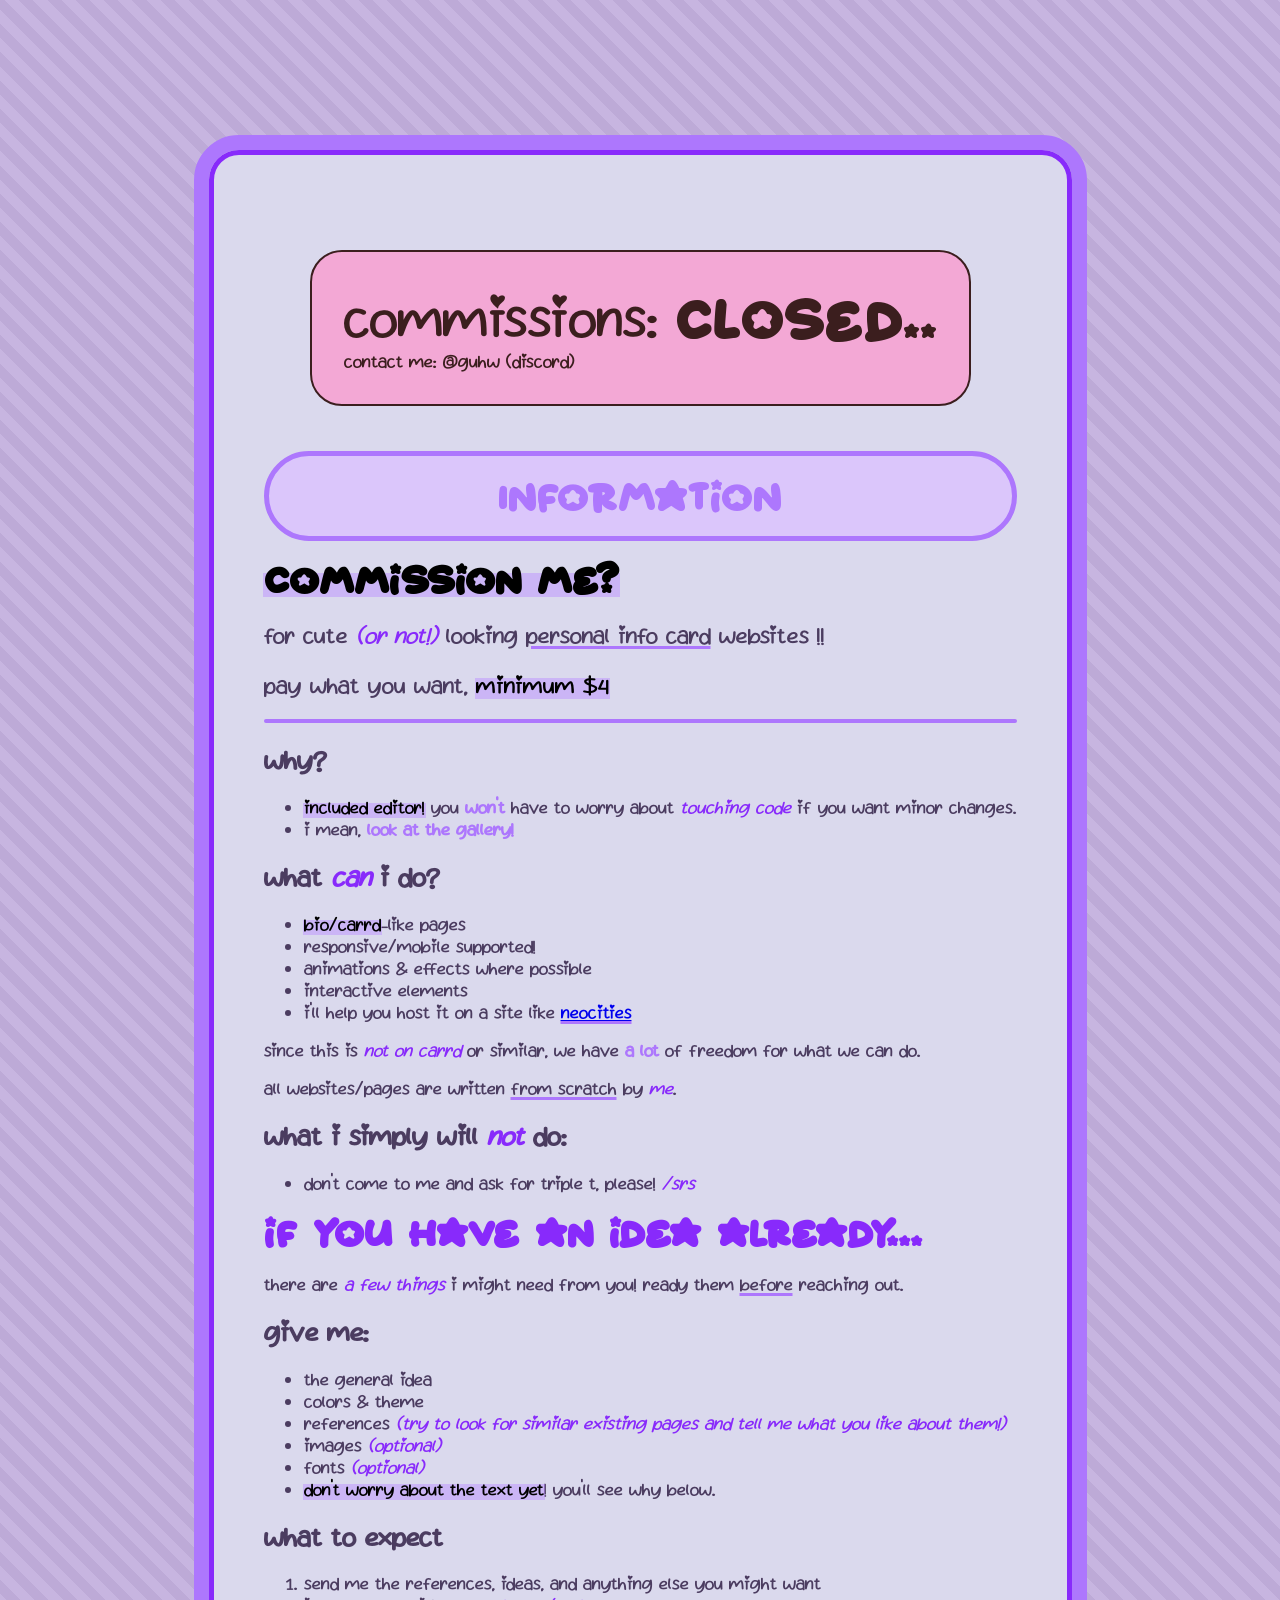
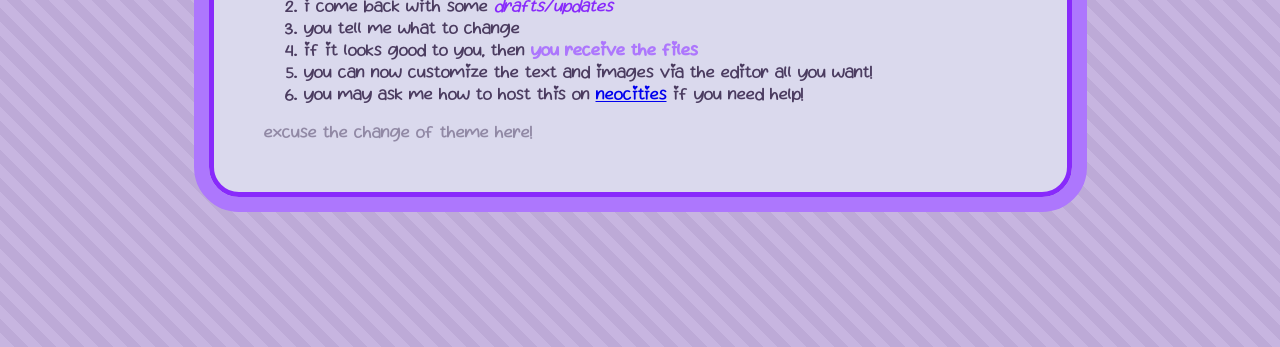
==== index.html @ 4aaedbd6 "init commit (that rhymes)" ====
<!DOCTYPE html>
<html lang="en">
<head>
    <meta charset="UTF-8">
    <meta name="viewport" content="width=device-width, initial-scale=1.0">
    <title>windy's commissions</title>
    <link rel="stylesheet" href="style.css">
</head>
<body class="comms-closed">
    <div class="content">
        <span class="container">
            <span class="status">
                <span class="comms">commissions: <span class="openclose open-text">open!</span><span class="openclose closed-text">closed..</span></span>
                <span class="contact">contact me: @guhw (discord)</span>
            </span>
        </span>
        <div class="tabs">
            <button>
                <span>Information</span>
            </button>

            <!--
                <button>
                    <span>Gallery</span>
                </button>
            -->
        </div>
        <div class="info">
            <h1><mark>commission me?</mark></h1>
            <p class="bigger">for cute <i>(or not!)</i> looking <u>personal info card</u> websites !!</p>
            <p class="bigger">pay what you want, <mark>minimum $4</mark></p>
            <span class="divider"></span>
            <h2>why?</h2>
            <ul>
                <li><mark>included editor!</mark> you <b>won't</b> have to worry about <i>touching code</i> if you want minor changes.</li>
                <li>i mean, <b>look at the gallery!</b></li>
            </ul>
            <h2>what <i>can</i> i do?</h2>
            <ul>
                <li><mark>bio/carrd</mark>-like pages</li>
                <li>responsive/mobile supported!</li>
                <li>animations & effects where possible</li>
                <li>interactive elements</li>
                <li>i'll help you host it on a site like <u><a href="https://neocities.org/">neocities</a></u></li>
            </ul>
            <p>since this is <i>not on carrd</i> or similar, we have <b>a lot</b> of freedom for what we can do.</p>
            <p>all websites/pages are written <u>from scratch</u> by <i>me</i>.</p>
            <h2>what i simply will <i>not</i> do:</h2>
            <ul>
                <li>don't come to me and ask for triple t, please! <i>/srs</i></li>
            </ul>
            <h1>if you have an idea already...</h1>
            <p>there are <i>a few things</i> i might need from you! ready them <u>before</u> reaching out.</p>
            <h2>give me:</h2>
            <ul>
                <li>the general idea</li>
                <li>colors & theme</li>
                <li>references <i>(try to look for similar existing pages and tell me what you like about them!)</i></li>
                <li>images <i>(optional)</i></li>
                <li>fonts <i>(optional)</i></li>
                <li><mark>don't worry about the text yet</mark>! you'll see why below.</li>
            </ul>
            <h2>what to expect</h2>
            <ol>
                <li>send me the references, ideas, and anything else you might want</li>
                <li>i come back with some <i>drafts/updates</i></li>
                <li>you tell me what to change</li>
                <li>if it looks good to you, then <b>you receive the files</b></li>
                <li>you can now customize the text and images via the editor all you want!</li>
                <li>you may ask me how to host this on <a href="https://neocities.org/">neocities</a> if you need help!</li>
            </ol>
        </div>
        <span class="guhw">excuse the change of theme here!</span>
    </div>
</body>
</html>
---- style.css ----
@font-face {
    src: url(rainkiss.ttf);
    font-family: rain-kiss;
}
@font-face {
    src: url(starborn.ttf);
    font-family: star-born;
}

:root {
    font-family: rain-kiss;
    --c1-2: #bdaad7;
    --c1: #C7B5E0;
    --c2: #E6E9EF;
    --c3: #DBC6FB;
    --c4: #AD77FD;
    --c5: #BE92FF;
    --c6: #882AFB;
    --c7: #DAD9ED;
    --c8: #756a83;
    --c9: #4b3c60;

    color: var(--c9);
}

body {
    background-color: var(--c1);
    display: flex;
    margin: 150px;
    
    background: repeating-linear-gradient(45deg, var(--c1), var(--c1) 10px, var(--c1-2) 10px,var(--c1-2) 20px);
    justify-content: center;
}

.content {
    background-color: var(--c7);
    padding: 50px;
    border-radius: 30px;
    border: 5px solid var(--c6);
    outline: 15px solid var(--c4);
}

b {
    color: var(--c4);
}
i {
    color: var(--c6)
}
u {
    text-decoration: underline 3px var(--c4);
}
mark {
    background-color: unset;
    position: relative;
    z-index: 0;
}
mark::before {
    width: calc(100% + 2px);
    height: 70%;
    display: block;
    z-index: -1;
    bottom: 0;
    left: -1px;
    position: absolute;
    background-color: var(--c5);
    opacity: 0.5;
    content: "";
}
h1 {
    font-family: star-born;
    color: var(--c6);
}

.guhw {
    opacity: 0.5;
}

.container {
    display: flex;
    justify-content: center;
    margin: 45px;
}

.status {
    display: block;
    padding: 32px;
    background-color: rgb(215, 215, 215);
    width: max-content;
    border-radius: 32px;
    border: 2px solid rgb(78, 78, 78);
}

.comms-open .status {
    background-color: rgb(168, 243, 195);
    border: 2px solid rgb(30, 59, 41);
    color: rgb(30, 59, 41);
}
.comms-closed .status {
    background-color: rgb(243, 168, 213);
    border: 2px solid rgb(59, 30, 30);
    color: rgb(59, 30, 30);
}

.comms {
    font-size: 3rem;
    display: block;
}

.contact {
    font-size: 1.25 rem;
}
.openclose {
    font-family: star-born;
    display: none;
}
.comms-open .open-text {
    display: inline;
}
.comms-closed .closed-text {
    display: inline;
}
:not(.comms-open):not(.comms-closed) .forgot-text {
    display: inline;
}

.tabs {
    display: flex;
    height: 90px;
    gap: 15px;
}

.tabs button {
    flex: 1;
    border-radius: 90px;
    background-color: var(--c3);
    font-family: star-born;
    font-size: 35px;
    border: 5px solid var(--c4);
    color: var(--c4);
    transform: rotate(0deg);
    transition: transform 0.25s;
}
.tabs button:hover {
    transform: rotate(-5deg);
}
.bigger {
    font-size: 1.3rem;
}
.divider {
    width: 100%;
    height: 4px;
    border-radius: 8px;
    display: block;
    background-color: var(--c4);
}
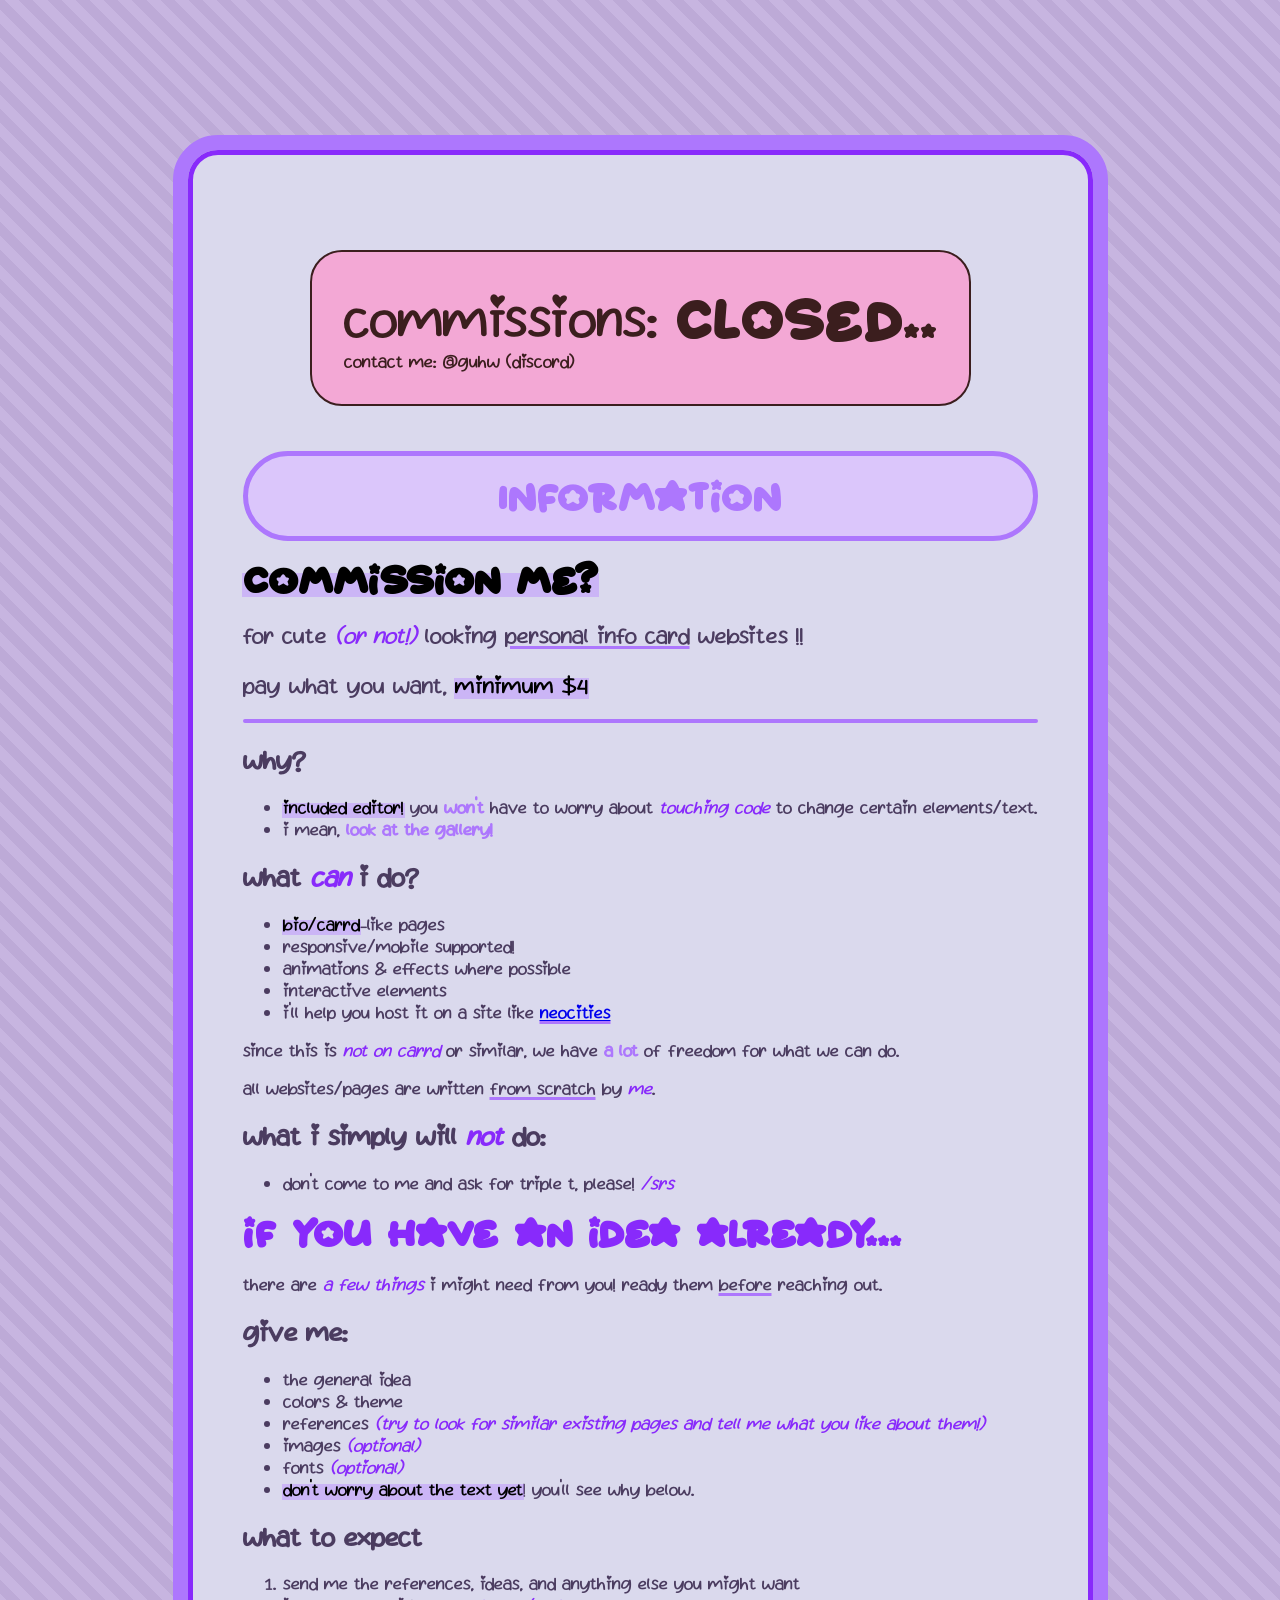
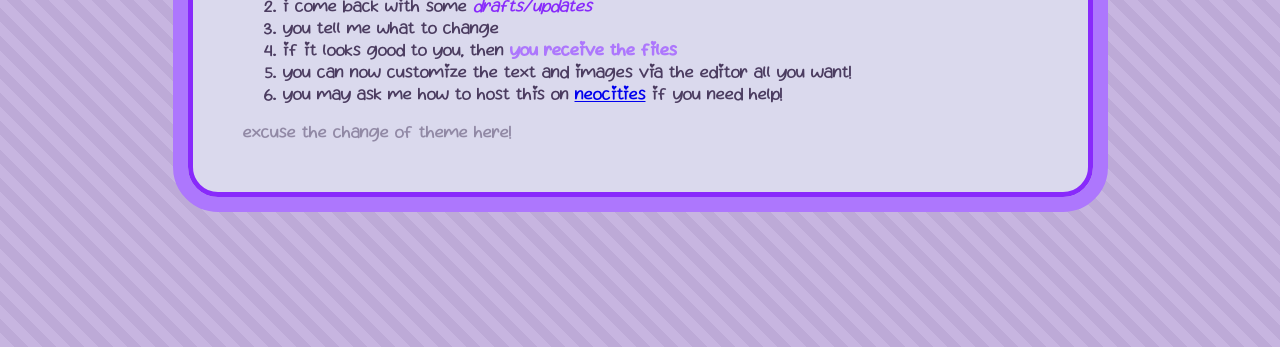
==== commit 5141f4f2: "wowowow" ====
--- a/index.html
+++ b/index.html
@@ -32,7 +32,7 @@
             <span class="divider"></span>
             <h2>why?</h2>
             <ul>
-                <li><mark>included editor!</mark> you <b>won't</b> have to worry about <i>touching code</i> if you want minor changes.</li>
+                <li><mark>included editor!</mark> you <b>won't</b> have to worry about <i>touching code</i> to change certain elements/text.</li>
                 <li>i mean, <b>look at the gallery!</b></li>
             </ul>
             <h2>what <i>can</i> i do?</h2>
--- a/style.css
+++ b/style.css
@@ -32,6 +32,24 @@
     justify-content: center;
 }
 
+@media (max-width: 900px) {
+    .container {
+        zoom: 0.65;
+    }
+}
+@media (max-width: 700px) {
+    .container {
+        zoom: 0.45;
+    }
+}
+@media (max-width: 400px) {
+    body {
+        overflow-x: scroll;
+    }
+    .content {
+        margin-left: 150px;
+    }
+}
 .content {
     background-color: var(--c7);
     padding: 50px;
